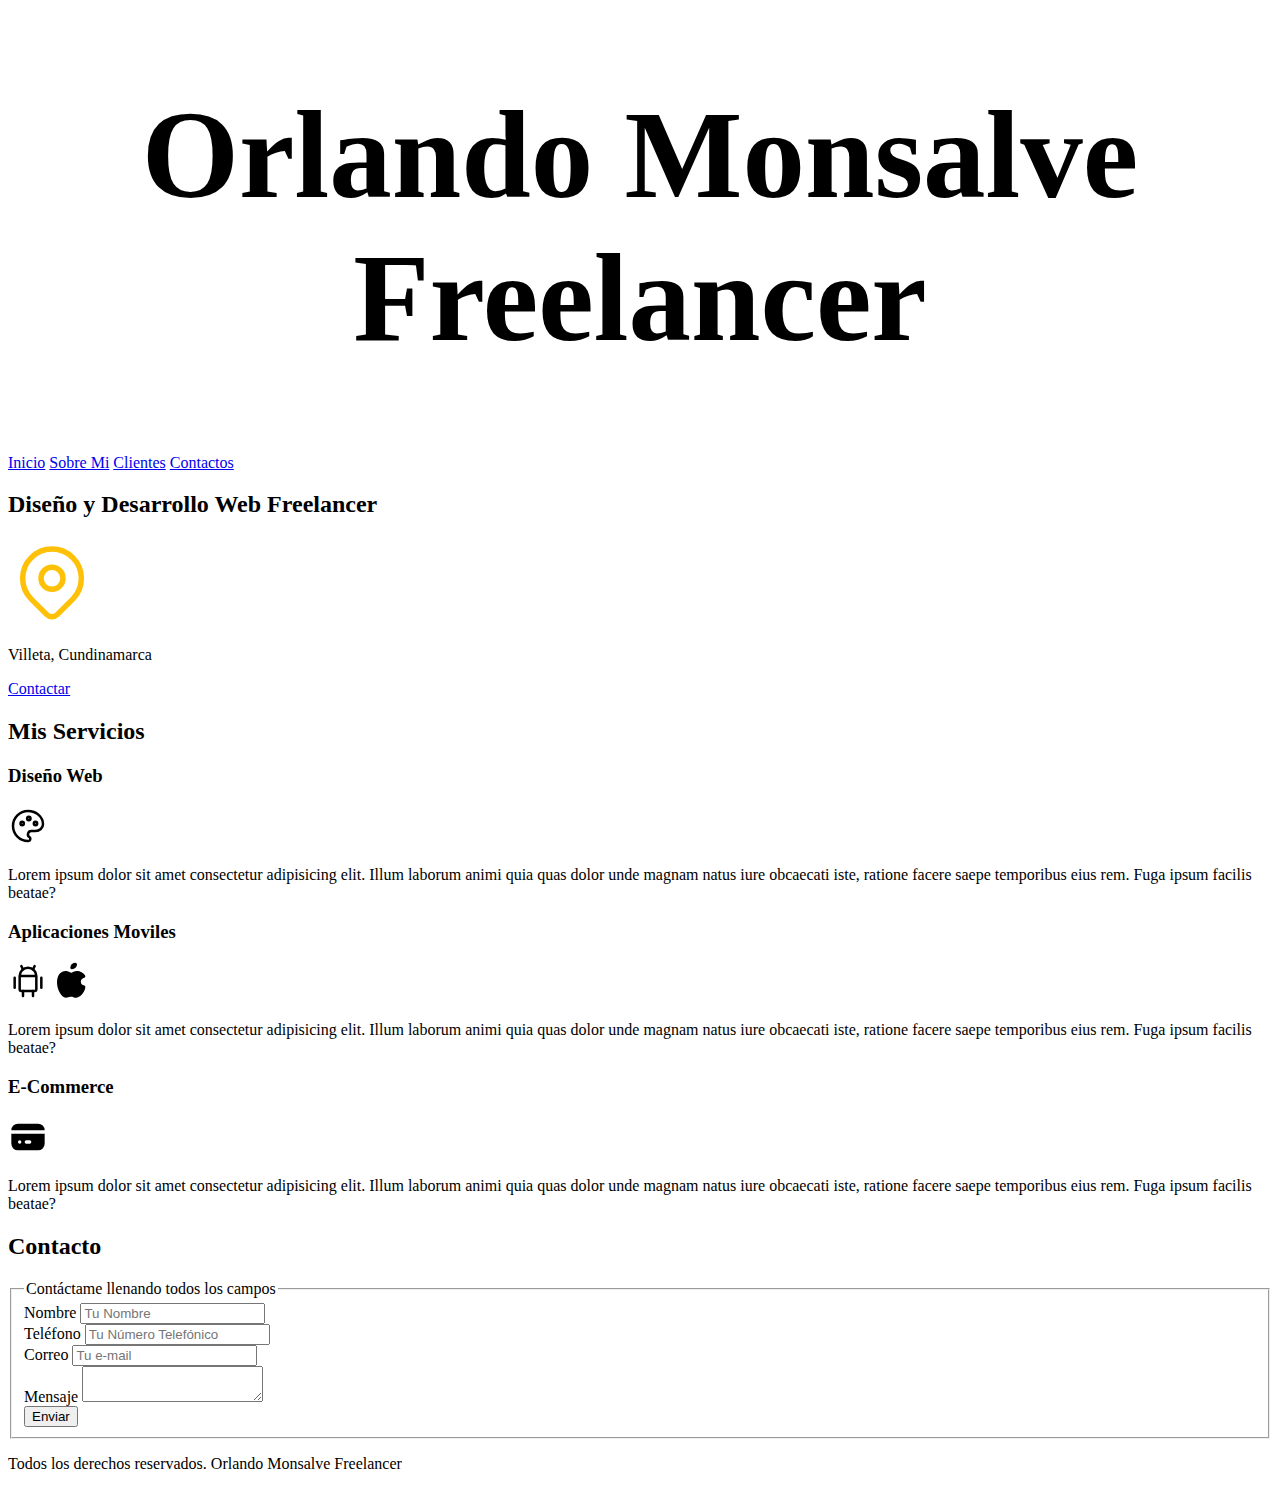
==== index.html @ 479aa0e6 "Se agrega hoja de estilos inicial" ====
<!DOCTYPE html>
<html lang="en">
  <head>
    <meta charset="UTF-8" />
    <meta name="viewport" content="width=device-width, initial-scale=1.0" />
    <title>Diseñador Freelancer</title>
    <link rel="preload" href="css/styles.css" as="style" />
    <link rel="stylesheet" href="css/styles.css" />
  </head>
  <body>
    <header>
      <h1>Orlando Monsalve <span>Freelancer</span></h1>
    </header>

    <nav>
      <a href="#">Inicio</a>
      <a href="#">Sobre Mi</a>
      <a href="#">Clientes</a>
      <a href="#">Contactos</a>
    </nav>

    <section>
      <h2>Diseño y Desarrollo Web Freelancer</h2>
      <p>
        <svg
          xmlns="http://www.w3.org/2000/svg"
          class="icon icon-tabler icon-tabler-map-pin"
          width="88"
          height="88"
          viewBox="0 0 24 24"
          stroke-width="1.5"
          stroke="#FFC107"
          fill="none"
          stroke-linecap="round"
          stroke-linejoin="round"
        >
          <path stroke="none" d="M0 0h24v24H0z" fill="none" />
          <path d="M9 11a3 3 0 1 0 6 0a3 3 0 0 0 -6 0" />
          <path
            d="M17.657 16.657l-4.243 4.243a2 2 0 0 1 -2.827 0l-4.244 -4.243a8 8 0 1 1 11.314 0z"
          />
        </svg>
      </p>
      <p>Villeta, Cundinamarca</p>
      <a href="#">Contactar</a>
    </section>

    <main>
      <h2>Mis Servicios</h2>

      <section>
        <h3>Diseño Web</h3>
        <svg
          xmlns="http://www.w3.org/2000/svg"
          class="icon icon-tabler icon-tabler-palette"
          width="40"
          height="40"
          viewBox="0 0 24 24"
          stroke-width="1.5"
          stroke="#000000"
          fill="none"
          stroke-linecap="round"
          stroke-linejoin="round"
        >
          <path stroke="none" d="M0 0h24v24H0z" fill="none" />
          <path
            d="M12 21a9 9 0 0 1 0 -18c4.97 0 9 3.582 9 8c0 1.06 -.474 2.078 -1.318 2.828c-.844 .75 -1.989 1.172 -3.182 1.172h-2.5a2 2 0 0 0 -1 3.75a1.3 1.3 0 0 1 -1 2.25"
          />
          <path d="M8.5 10.5m-1 0a1 1 0 1 0 2 0a1 1 0 1 0 -2 0" />
          <path d="M12.5 7.5m-1 0a1 1 0 1 0 2 0a1 1 0 1 0 -2 0" />
          <path d="M16.5 10.5m-1 0a1 1 0 1 0 2 0a1 1 0 1 0 -2 0" />
        </svg>
        <p>
          Lorem ipsum dolor sit amet consectetur adipisicing elit. Illum laborum
          animi quia quas dolor unde magnam natus iure obcaecati iste, ratione
          facere saepe temporibus eius rem. Fuga ipsum facilis beatae?
        </p>
      </section>

      <section>
        <h3>Aplicaciones Moviles</h3>
        <svg
          xmlns="http://www.w3.org/2000/svg"
          class="icon icon-tabler icon-tabler-brand-android"
          width="40"
          height="40"
          viewBox="0 0 24 24"
          stroke-width="1.5"
          stroke="#000000"
          fill="none"
          stroke-linecap="round"
          stroke-linejoin="round"
        >
          <path stroke="none" d="M0 0h24v24H0z" fill="none" />
          <path d="M4 10l0 6" />
          <path d="M20 10l0 6" />
          <path
            d="M7 9h10v8a1 1 0 0 1 -1 1h-8a1 1 0 0 1 -1 -1v-8a5 5 0 0 1 10 0"
          />
          <path d="M8 3l1 2" />
          <path d="M16 3l-1 2" />
          <path d="M9 18l0 3" />
          <path d="M15 18l0 3" />
        </svg>

        <svg
          xmlns="http://www.w3.org/2000/svg"
          class="icon icon-tabler icon-tabler-brand-apple-filled"
          width="40"
          height="40"
          viewBox="0 0 24 24"
          stroke-width="1.5"
          stroke="#000000"
          fill="none"
          stroke-linecap="round"
          stroke-linejoin="round"
        >
          <path stroke="none" d="M0 0h24v24H0z" fill="none" />
          <path
            d="M15.079 5.999l.239 .012c1.43 .097 3.434 1.013 4.508 2.586a1 1 0 0 1 -.344 1.44c-.05 .028 -.372 .158 -.497 .217a4.15 4.15 0 0 0 -.722 .431c-.614 .461 -.948 1.009 -.942 1.694c.01 .885 .339 1.454 .907 1.846c.208 .143 .436 .253 .666 .33c.126 .043 .426 .116 .444 .122a1 1 0 0 1 .662 .942c0 2.621 -3.04 6.381 -5.286 6.381c-.79 0 -1.272 -.091 -1.983 -.315l-.098 -.031c-.463 -.146 -.702 -.192 -1.133 -.192c-.52 0 -.863 .06 -1.518 .237l-.197 .053c-.575 .153 -.964 .226 -1.5 .248c-2.749 0 -5.285 -5.093 -5.285 -9.072c0 -3.87 1.786 -6.92 5.286 -6.92c.297 0 .598 .045 .909 .128c.403 .107 .774 .26 1.296 .508c.787 .374 .948 .44 1.009 .44h.016c.03 -.003 .128 -.047 1.056 -.457c1.061 -.467 1.864 -.685 2.746 -.616l-.24 -.012z"
            stroke-width="0"
            fill="currentColor"
          />
          <path
            d="M14 1a1 1 0 0 1 1 1a3 3 0 0 1 -3 3a1 1 0 0 1 -1 -1a3 3 0 0 1 3 -3z"
            stroke-width="0"
            fill="currentColor"
          />
        </svg>

        <p>
          Lorem ipsum dolor sit amet consectetur adipisicing elit. Illum laborum
          animi quia quas dolor unde magnam natus iure obcaecati iste, ratione
          facere saepe temporibus eius rem. Fuga ipsum facilis beatae?
        </p>
      </section>

      <section>
        <h3>E-Commerce</h3>

        <svg
          xmlns="http://www.w3.org/2000/svg"
          class="icon icon-tabler icon-tabler-credit-card-filled"
          width="40"
          height="40"
          viewBox="0 0 24 24"
          stroke-width="1.5"
          stroke="#000000"
          fill="none"
          stroke-linecap="round"
          stroke-linejoin="round"
        >
          <path stroke="none" d="M0 0h24v24H0z" fill="none" />
          <path
            d="M22 10v6a4 4 0 0 1 -4 4h-12a4 4 0 0 1 -4 -4v-6h20zm-14.99 4h-.01a1 1 0 1 0 .01 2a1 1 0 0 0 0 -2zm5.99 0h-2a1 1 0 0 0 0 2h2a1 1 0 0 0 0 -2zm5 -10a4 4 0 0 1 4 4h-20a4 4 0 0 1 4 -4h12z"
            stroke-width="0"
            fill="currentColor"
          />
        </svg>

        <p>
          Lorem ipsum dolor sit amet consectetur adipisicing elit. Illum laborum
          animi quia quas dolor unde magnam natus iure obcaecati iste, ratione
          facere saepe temporibus eius rem. Fuga ipsum facilis beatae?
        </p>
      </section>
    </main>

    <section>
      <h2>Contacto</h2>

      <form>
        <fieldset>
          <legend>Contáctame llenando todos los campos</legend>
          <div>
            <label>Nombre</label>
            <input type="text" placeholder="Tu Nombre" />
          </div>

          <div>
            <label>Teléfono</label>
            <input type="tel" placeholder="Tu Número Telefónico" />
          </div>

          <div>
            <label>Correo</label>
            <input type="email" placeholder="Tu e-mail" />
          </div>

          <div>
            <label>Mensaje</label>
            <textarea></textarea>
          </div>

          <div>
            <input type="submit" value="Enviar" />
          </div>
        </fieldset>
      </form>
    </section>

    <footer>
      <p>Todos los derechos reservados. Orlando Monsalve Freelancer</p>
    </footer>
  </body>
</html>
---- css/styles.css ----
html {
  font-size: 62.5px;
}

body {
  font-size: 16px;
}

h1 {
  text-align: center;
  font-size: 2rem};
}

span {
  font-size: 0.5em;
}
---- css/styles.css ----
html {
  font-size: 62.5px;
}

body {
  font-size: 16px;
}

h1 {
  text-align: center;
  font-size: 2rem};
}

span {
  font-size: 0.5em;
}
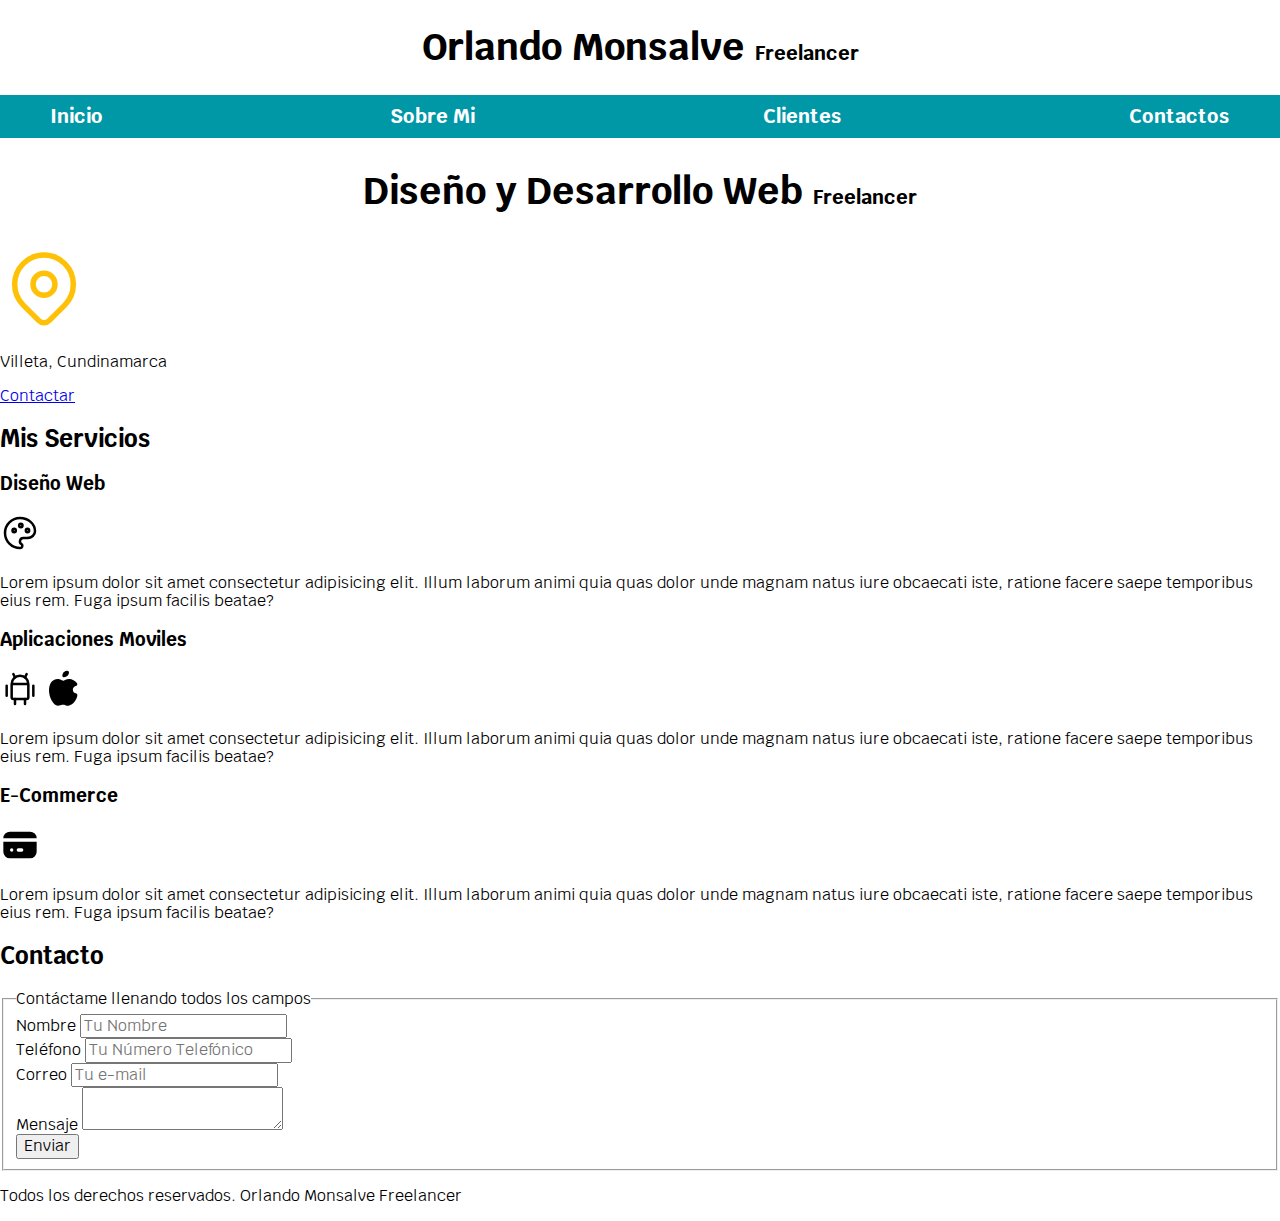
==== commit cb8bcec1: "Nav finalizado" ====
--- a/index.html
+++ b/index.html
@@ -4,23 +4,31 @@
     <meta charset="UTF-8" />
     <meta name="viewport" content="width=device-width, initial-scale=1.0" />
     <title>Diseñador Freelancer</title>
+    <link rel="preload" href="css/normalize.css" as="style" />
+    <link rel="stylesheet" href="css/normalize.css" />
+    <link
+      href="https://fonts.googleapis.com/css2?family=Krub:wght@400;700&display=swap"
+      rel="stylesheet"
+    />
     <link rel="preload" href="css/styles.css" as="style" />
     <link rel="stylesheet" href="css/styles.css" />
   </head>
   <body>
     <header>
-      <h1>Orlando Monsalve <span>Freelancer</span></h1>
+      <h1 class="titulo">Orlando Monsalve <span>Freelancer</span></h1>
     </header>
 
-    <nav>
-      <a href="#">Inicio</a>
-      <a href="#">Sobre Mi</a>
-      <a href="#">Clientes</a>
-      <a href="#">Contactos</a>
-    </nav>
+    <div class="nav-bg">
+      <nav class="navegacion-principal contenedor">
+        <a href="#">Inicio</a>
+        <a href="#">Sobre Mi</a>
+        <a href="#">Clientes</a>
+        <a href="#">Contactos</a>
+      </nav>
+    </div>
 
     <section>
-      <h2>Diseño y Desarrollo Web Freelancer</h2>
+      <h2 class="titulo">Diseño y Desarrollo Web <span>Freelancer</span></h2>
       <p>
         <svg
           xmlns="http://www.w3.org/2000/svg"
--- a/css/styles.css
+++ b/css/styles.css
@@ -1,16 +1,60 @@
+:root {
+  --Blanco: #ffffff;
+  --Oscuro: #212121;
+  --Primario: #ffc107;
+  --secundario: #0097a7;
+  --gris: #757575;
+}
+
 html {
-  font-size: 62.5px;
+  font-size: 62.5%;
 }
 
 body {
   font-size: 16px;
+  font-family: "Krub", sans-serif;
 }
 
-h1 {
+.titulo {
   text-align: center;
-  font-size: 2rem};
+  font-size: 3.8rem;
 }
 
-span {
-  font-size: 0.5em;
+.titulo span {
+  font-size: 2rem;
+  font-family: "Krub", sans-serif;
 }
+
+.contenedor {
+  width: 120rem;
+  margin: 0 auto;
+}
+
+.nav-bg {
+  background-color: var(--secundario);
+}
+
+.navegacion-principal {
+  display: flex;
+  justify-content: space-between;
+}
+
+.navegacion-principal a {
+  padding: 1rem;
+  color: var(--Blanco);
+  text-decoration: none;
+  font-size: 2rem;
+  font-weight: bold;
+}
+
+.navegacion-principal a:hover {
+  background-color: var(--Primario);
+  color: var(--Oscuro);
+}
+
+@media (mind-width: 480px) {
+  .navegacion-principal {
+    display: flex;
+    flex-direction: column;
+  }
+}
--- a/css/styles.css
+++ b/css/styles.css
@@ -1,16 +1,60 @@
+:root {
+  --Blanco: #ffffff;
+  --Oscuro: #212121;
+  --Primario: #ffc107;
+  --secundario: #0097a7;
+  --gris: #757575;
+}
+
 html {
-  font-size: 62.5px;
+  font-size: 62.5%;
 }
 
 body {
   font-size: 16px;
+  font-family: "Krub", sans-serif;
 }
 
-h1 {
+.titulo {
   text-align: center;
-  font-size: 2rem};
+  font-size: 3.8rem;
 }
 
-span {
-  font-size: 0.5em;
+.titulo span {
+  font-size: 2rem;
+  font-family: "Krub", sans-serif;
 }
+
+.contenedor {
+  width: 120rem;
+  margin: 0 auto;
+}
+
+.nav-bg {
+  background-color: var(--secundario);
+}
+
+.navegacion-principal {
+  display: flex;
+  justify-content: space-between;
+}
+
+.navegacion-principal a {
+  padding: 1rem;
+  color: var(--Blanco);
+  text-decoration: none;
+  font-size: 2rem;
+  font-weight: bold;
+}
+
+.navegacion-principal a:hover {
+  background-color: var(--Primario);
+  color: var(--Oscuro);
+}
+
+@media (mind-width: 480px) {
+  .navegacion-principal {
+    display: flex;
+    flex-direction: column;
+  }
+}
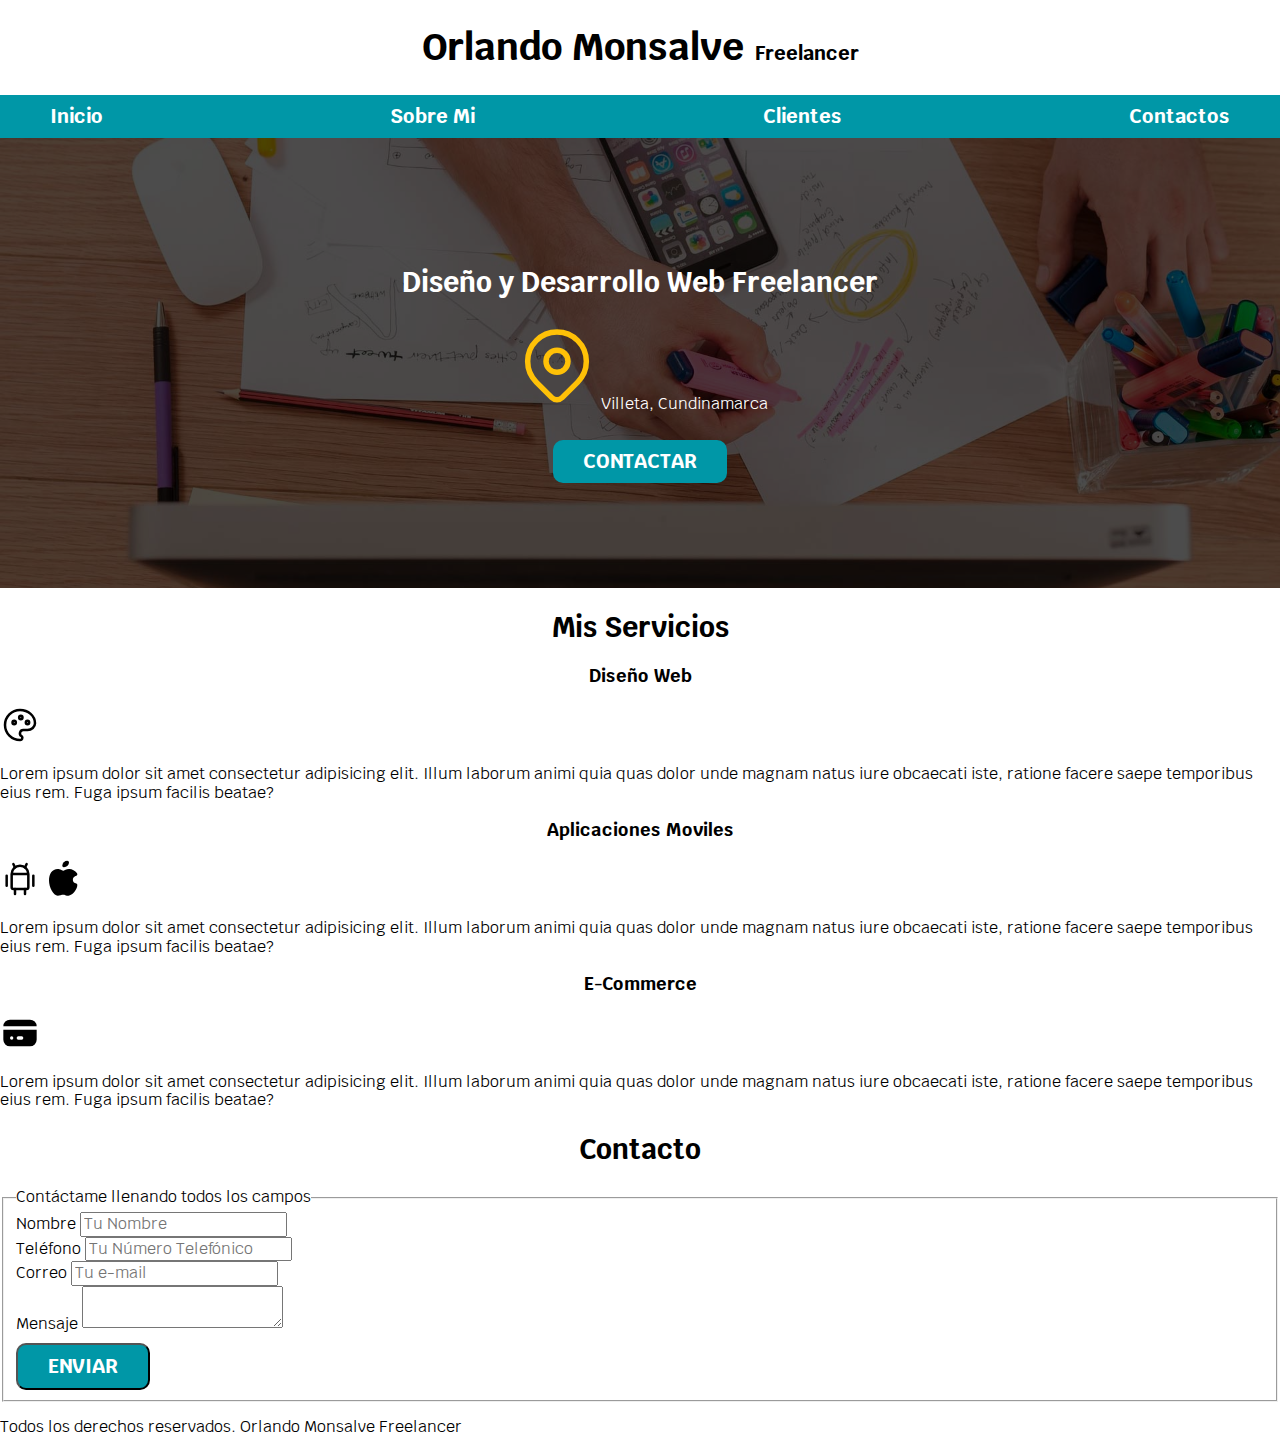
==== commit fbd8f0bb: "Creación de box - hero" ====
--- a/index.html
+++ b/index.html
@@ -27,30 +27,34 @@
       </nav>
     </div>
 
-    <section>
-      <h2 class="titulo">Diseño y Desarrollo Web <span>Freelancer</span></h2>
-      <p>
-        <svg
-          xmlns="http://www.w3.org/2000/svg"
-          class="icon icon-tabler icon-tabler-map-pin"
-          width="88"
-          height="88"
-          viewBox="0 0 24 24"
-          stroke-width="1.5"
-          stroke="#FFC107"
-          fill="none"
-          stroke-linecap="round"
-          stroke-linejoin="round"
-        >
-          <path stroke="none" d="M0 0h24v24H0z" fill="none" />
-          <path d="M9 11a3 3 0 1 0 6 0a3 3 0 0 0 -6 0" />
-          <path
-            d="M17.657 16.657l-4.243 4.243a2 2 0 0 1 -2.827 0l-4.244 -4.243a8 8 0 1 1 11.314 0z"
-          />
-        </svg>
-      </p>
-      <p>Villeta, Cundinamarca</p>
-      <a href="#">Contactar</a>
+    <section class="hero">
+      <div class="contenido-hero">
+        <h2 class="">Diseño y Desarrollo Web <span>Freelancer</span></h2>
+        <div class="ubicacion">
+          <svg
+            xmlns="http://www.w3.org/2000/svg"
+            class="icon icon-tabler icon-tabler-map-pin"
+            width="88"
+            height="88"
+            viewBox="0 0 24 24"
+            stroke-width="1.5"
+            stroke="#FFC107"
+            fill="none"
+            stroke-linecap="round"
+            stroke-linejoin="round"
+          >
+            <path stroke="none" d="M0 0h24v24H0z" fill="none" />
+            <path d="M9 11a3 3 0 1 0 6 0a3 3 0 0 0 -6 0" />
+            <path
+              d="M17.657 16.657l-4.243 4.243a2 2 0 0 1 -2.827 0l-4.244 -4.243a8 8 0 1 1 11.314 0z"
+            />
+          </svg>
+
+          <p>Villeta, Cundinamarca</p>
+        </div>
+
+        <a class="boton" href="#">Contactar</a>
+      </div>
     </section>
 
     <main>
@@ -201,7 +205,7 @@
           </div>
 
           <div>
-            <input type="submit" value="Enviar" />
+            <input class="boton" type="submit" value="Enviar" />
           </div>
         </fieldset>
       </form>
--- a/css/styles.css
+++ b/css/styles.css
@@ -8,6 +8,13 @@
 
 html {
   font-size: 62.5%;
+  box-sizing: border-box;
+}
+
+*,
+*:before,
+*:after {
+  box-sizing: inherit;
 }
 
 body {
@@ -15,9 +22,22 @@
   font-family: "Krub", sans-serif;
 }
 
-.titulo {
+h1 {
+  font-size: 3.8rem;
+}
+
+h2 {
+  font-size: 2.8rem;
+}
+
+h3 {
+  font-size: 1.8rem;
+}
+
+h1,
+h2,
+h3 {
   text-align: center;
-  font-size: 3.8rem;
 }
 
 .titulo span {
@@ -26,8 +46,29 @@
 }
 
 .contenedor {
-  width: 120rem;
+  max-width: 120rem;
   margin: 0 auto;
+}
+
+.boton {
+  color: var(--Blanco);
+  text-align: center;
+  text-decoration: none;
+  background-color: var(--secundario);
+  padding: 1rem 3rem;
+  margin-top: 3rem;
+  font-size: 2rem;
+  font-weight: bold;
+  text-transform: uppercase;
+  border-radius: 1rem;
+  width: 90%;
+}
+
+@media (min-width: 480px) {
+  .boton {
+    margin-top: 1rem;
+    width: auto;
+  }
 }
 
 .nav-bg {
@@ -36,15 +77,24 @@
 
 .navegacion-principal {
   display: flex;
-  justify-content: space-between;
+  flex-direction: column;
+}
+
+@media (min-width: 768px) {
+  .navegacion-principal {
+    flex-direction: row;
+    justify-content: space-between;
+  }
 }
 
 .navegacion-principal a {
-  padding: 1rem;
+  display: block;
+  text-align: center;
   color: var(--Blanco);
   text-decoration: none;
   font-size: 2rem;
-  font-weight: bold;
+  font-weight: 700;
+  padding: 1rem;
 }
 
 .navegacion-principal a:hover {
@@ -52,9 +102,34 @@
   color: var(--Oscuro);
 }
 
-@media (mind-width: 480px) {
-  .navegacion-principal {
-    display: flex;
-    flex-direction: column;
-  }
+.hero {
+  background-image: url(../img/hero.jpg);
+  background-repeat: no-repeat;
+  background-size: cover;
+  height: 45rem;
+  position: relative;
 }
+
+.contenido-hero {
+  position: absolute;
+  background-color: rgba(0, 0, 0, 0.7); /** Anterior **/
+  background-color: rgb(0 0 0/ 70%); /** Nuevo **/
+  width: 100%;
+  height: 100%;
+
+  /**Código para cntrar tanto horizontal como verticalmente**/
+  display: flex;
+  flex-direction: column;
+  align-items: center;
+  justify-content: center;
+}
+
+.contenido-hero h2,
+.contenido-hero p {
+  color: var(--Blanco);
+}
+
+.ubicacion {
+  display: flex;
+  align-items: baseline;
+}
--- a/css/styles.css
+++ b/css/styles.css
@@ -8,6 +8,13 @@
 
 html {
   font-size: 62.5%;
+  box-sizing: border-box;
+}
+
+*,
+*:before,
+*:after {
+  box-sizing: inherit;
 }
 
 body {
@@ -15,9 +22,22 @@
   font-family: "Krub", sans-serif;
 }
 
-.titulo {
+h1 {
+  font-size: 3.8rem;
+}
+
+h2 {
+  font-size: 2.8rem;
+}
+
+h3 {
+  font-size: 1.8rem;
+}
+
+h1,
+h2,
+h3 {
   text-align: center;
-  font-size: 3.8rem;
 }
 
 .titulo span {
@@ -26,8 +46,29 @@
 }
 
 .contenedor {
-  width: 120rem;
+  max-width: 120rem;
   margin: 0 auto;
+}
+
+.boton {
+  color: var(--Blanco);
+  text-align: center;
+  text-decoration: none;
+  background-color: var(--secundario);
+  padding: 1rem 3rem;
+  margin-top: 3rem;
+  font-size: 2rem;
+  font-weight: bold;
+  text-transform: uppercase;
+  border-radius: 1rem;
+  width: 90%;
+}
+
+@media (min-width: 480px) {
+  .boton {
+    margin-top: 1rem;
+    width: auto;
+  }
 }
 
 .nav-bg {
@@ -36,15 +77,24 @@
 
 .navegacion-principal {
   display: flex;
-  justify-content: space-between;
+  flex-direction: column;
+}
+
+@media (min-width: 768px) {
+  .navegacion-principal {
+    flex-direction: row;
+    justify-content: space-between;
+  }
 }
 
 .navegacion-principal a {
-  padding: 1rem;
+  display: block;
+  text-align: center;
   color: var(--Blanco);
   text-decoration: none;
   font-size: 2rem;
-  font-weight: bold;
+  font-weight: 700;
+  padding: 1rem;
 }
 
 .navegacion-principal a:hover {
@@ -52,9 +102,34 @@
   color: var(--Oscuro);
 }
 
-@media (mind-width: 480px) {
-  .navegacion-principal {
-    display: flex;
-    flex-direction: column;
-  }
+.hero {
+  background-image: url(../img/hero.jpg);
+  background-repeat: no-repeat;
+  background-size: cover;
+  height: 45rem;
+  position: relative;
 }
+
+.contenido-hero {
+  position: absolute;
+  background-color: rgba(0, 0, 0, 0.7); /** Anterior **/
+  background-color: rgb(0 0 0/ 70%); /** Nuevo **/
+  width: 100%;
+  height: 100%;
+
+  /**Código para cntrar tanto horizontal como verticalmente**/
+  display: flex;
+  flex-direction: column;
+  align-items: center;
+  justify-content: center;
+}
+
+.contenido-hero h2,
+.contenido-hero p {
+  color: var(--Blanco);
+}
+
+.ubicacion {
+  display: flex;
+  align-items: baseline;
+}
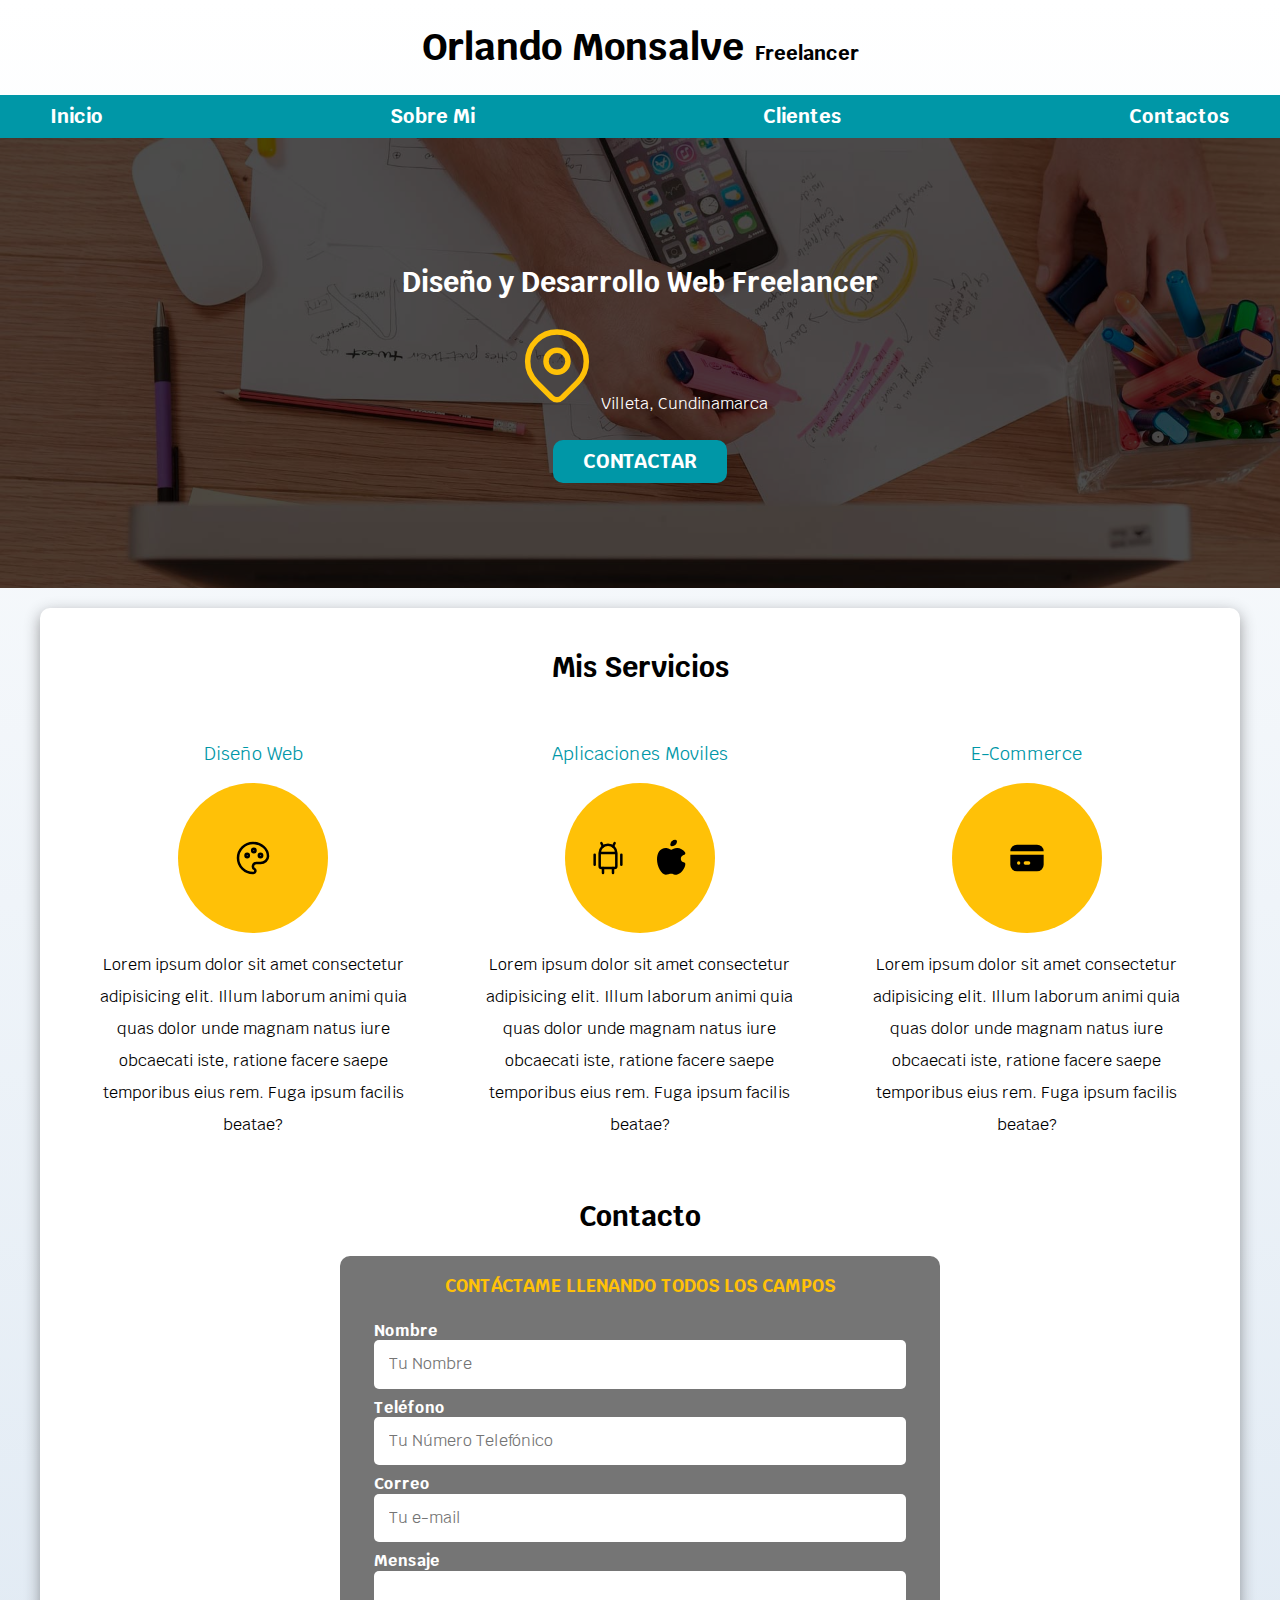
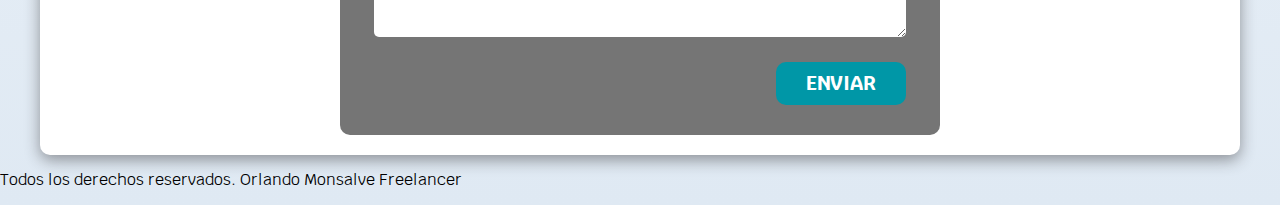
==== commit 6bf5d9c0: "Adelantos en el formulario" ====
--- a/index.html
+++ b/index.html
@@ -21,7 +21,7 @@
     <div class="nav-bg">
       <nav class="navegacion-principal contenedor">
         <a href="#">Inicio</a>
-        <a href="#">Sobre Mi</a>
+        <a href="prueba.html">Sobre Mi</a>
         <a href="#">Clientes</a>
         <a href="#">Contactos</a>
       </nav>
@@ -57,159 +57,177 @@
       </div>
     </section>
 
-    <main>
+    <main class="contenedor sombra">
       <h2>Mis Servicios</h2>
+      <div class="servicios">
+        <section class="servicio">
+          <h3>Diseño Web</h3>
+          <div class="iconos">
+            <svg
+              xmlns="http://www.w3.org/2000/svg"
+              class="icon icon-tabler icon-tabler-palette"
+              width="40"
+              height="40"
+              viewBox="0 0 24 24"
+              stroke-width="1.5"
+              stroke="#000000"
+              fill="none"
+              stroke-linecap="round"
+              stroke-linejoin="round"
+            >
+              <path stroke="none" d="M0 0h24v24H0z" fill="none" />
+              <path
+                d="M12 21a9 9 0 0 1 0 -18c4.97 0 9 3.582 9 8c0 1.06 -.474 2.078 -1.318 2.828c-.844 .75 -1.989 1.172 -3.182 1.172h-2.5a2 2 0 0 0 -1 3.75a1.3 1.3 0 0 1 -1 2.25"
+              />
+              <path d="M8.5 10.5m-1 0a1 1 0 1 0 2 0a1 1 0 1 0 -2 0" />
+              <path d="M12.5 7.5m-1 0a1 1 0 1 0 2 0a1 1 0 1 0 -2 0" />
+              <path d="M16.5 10.5m-1 0a1 1 0 1 0 2 0a1 1 0 1 0 -2 0" />
+            </svg>
+          </div>
+
+          <p>
+            Lorem ipsum dolor sit amet consectetur adipisicing elit. Illum
+            laborum animi quia quas dolor unde magnam natus iure obcaecati iste,
+            ratione facere saepe temporibus eius rem. Fuga ipsum facilis beatae?
+          </p>
+        </section>
+
+        <section class="servicio">
+          <h3>Aplicaciones Moviles</h3>
+          <div class="iconos">
+            <svg
+              xmlns="http://www.w3.org/2000/svg"
+              class="icon icon-tabler icon-tabler-brand-android"
+              width="40"
+              height="40"
+              viewBox="0 0 24 24"
+              stroke-width="1.5"
+              stroke="#000000"
+              fill="none"
+              stroke-linecap="round"
+              stroke-linejoin="round"
+            >
+              <path stroke="none" d="M0 0h24v24H0z" fill="none" />
+              <path d="M4 10l0 6" />
+              <path d="M20 10l0 6" />
+              <path
+                d="M7 9h10v8a1 1 0 0 1 -1 1h-8a1 1 0 0 1 -1 -1v-8a5 5 0 0 1 10 0"
+              />
+              <path d="M8 3l1 2" />
+              <path d="M16 3l-1 2" />
+              <path d="M9 18l0 3" />
+              <path d="M15 18l0 3" />
+            </svg>
+
+            <svg
+              xmlns="http://www.w3.org/2000/svg"
+              class="icon icon-tabler icon-tabler-brand-apple-filled"
+              width="40"
+              height="40"
+              viewBox="0 0 24 24"
+              stroke-width="1.5"
+              stroke="#000000"
+              fill="none"
+              stroke-linecap="round"
+              stroke-linejoin="round"
+            >
+              <path stroke="none" d="M0 0h24v24H0z" fill="none" />
+              <path
+                d="M15.079 5.999l.239 .012c1.43 .097 3.434 1.013 4.508 2.586a1 1 0 0 1 -.344 1.44c-.05 .028 -.372 .158 -.497 .217a4.15 4.15 0 0 0 -.722 .431c-.614 .461 -.948 1.009 -.942 1.694c.01 .885 .339 1.454 .907 1.846c.208 .143 .436 .253 .666 .33c.126 .043 .426 .116 .444 .122a1 1 0 0 1 .662 .942c0 2.621 -3.04 6.381 -5.286 6.381c-.79 0 -1.272 -.091 -1.983 -.315l-.098 -.031c-.463 -.146 -.702 -.192 -1.133 -.192c-.52 0 -.863 .06 -1.518 .237l-.197 .053c-.575 .153 -.964 .226 -1.5 .248c-2.749 0 -5.285 -5.093 -5.285 -9.072c0 -3.87 1.786 -6.92 5.286 -6.92c.297 0 .598 .045 .909 .128c.403 .107 .774 .26 1.296 .508c.787 .374 .948 .44 1.009 .44h.016c.03 -.003 .128 -.047 1.056 -.457c1.061 -.467 1.864 -.685 2.746 -.616l-.24 -.012z"
+                stroke-width="0"
+                fill="currentColor"
+              />
+              <path
+                d="M14 1a1 1 0 0 1 1 1a3 3 0 0 1 -3 3a1 1 0 0 1 -1 -1a3 3 0 0 1 3 -3z"
+                stroke-width="0"
+                fill="currentColor"
+              />
+            </svg>
+          </div>
+
+          <p>
+            Lorem ipsum dolor sit amet consectetur adipisicing elit. Illum
+            laborum animi quia quas dolor unde magnam natus iure obcaecati iste,
+            ratione facere saepe temporibus eius rem. Fuga ipsum facilis beatae?
+          </p>
+        </section>
+
+        <section class="servicio">
+          <h3>E-Commerce</h3>
+          <div class="iconos">
+            <svg
+              xmlns="http://www.w3.org/2000/svg"
+              class="icon icon-tabler icon-tabler-credit-card-filled"
+              width="40"
+              height="40"
+              viewBox="0 0 24 24"
+              stroke-width="1.5"
+              stroke="#000000"
+              fill="none"
+              stroke-linecap="round"
+              stroke-linejoin="round"
+            >
+              <path stroke="none" d="M0 0h24v24H0z" fill="none" />
+              <path
+                d="M22 10v6a4 4 0 0 1 -4 4h-12a4 4 0 0 1 -4 -4v-6h20zm-14.99 4h-.01a1 1 0 1 0 .01 2a1 1 0 0 0 0 -2zm5.99 0h-2a1 1 0 0 0 0 2h2a1 1 0 0 0 0 -2zm5 -10a4 4 0 0 1 4 4h-20a4 4 0 0 1 4 -4h12z"
+                stroke-width="0"
+                fill="currentColor"
+              />
+            </svg>
+          </div>
+
+          <p>
+            Lorem ipsum dolor sit amet consectetur adipisicing elit. Illum
+            laborum animi quia quas dolor unde magnam natus iure obcaecati iste,
+            ratione facere saepe temporibus eius rem. Fuga ipsum facilis beatae?
+          </p>
+        </section>
+        <!-- .servicios' -->
+      </div>
 
       <section>
-        <h3>Diseño Web</h3>
-        <svg
-          xmlns="http://www.w3.org/2000/svg"
-          class="icon icon-tabler icon-tabler-palette"
-          width="40"
-          height="40"
-          viewBox="0 0 24 24"
-          stroke-width="1.5"
-          stroke="#000000"
-          fill="none"
-          stroke-linecap="round"
-          stroke-linejoin="round"
-        >
-          <path stroke="none" d="M0 0h24v24H0z" fill="none" />
-          <path
-            d="M12 21a9 9 0 0 1 0 -18c4.97 0 9 3.582 9 8c0 1.06 -.474 2.078 -1.318 2.828c-.844 .75 -1.989 1.172 -3.182 1.172h-2.5a2 2 0 0 0 -1 3.75a1.3 1.3 0 0 1 -1 2.25"
-          />
-          <path d="M8.5 10.5m-1 0a1 1 0 1 0 2 0a1 1 0 1 0 -2 0" />
-          <path d="M12.5 7.5m-1 0a1 1 0 1 0 2 0a1 1 0 1 0 -2 0" />
-          <path d="M16.5 10.5m-1 0a1 1 0 1 0 2 0a1 1 0 1 0 -2 0" />
-        </svg>
-        <p>
-          Lorem ipsum dolor sit amet consectetur adipisicing elit. Illum laborum
-          animi quia quas dolor unde magnam natus iure obcaecati iste, ratione
-          facere saepe temporibus eius rem. Fuga ipsum facilis beatae?
-        </p>
-      </section>
-
-      <section>
-        <h3>Aplicaciones Moviles</h3>
-        <svg
-          xmlns="http://www.w3.org/2000/svg"
-          class="icon icon-tabler icon-tabler-brand-android"
-          width="40"
-          height="40"
-          viewBox="0 0 24 24"
-          stroke-width="1.5"
-          stroke="#000000"
-          fill="none"
-          stroke-linecap="round"
-          stroke-linejoin="round"
-        >
-          <path stroke="none" d="M0 0h24v24H0z" fill="none" />
-          <path d="M4 10l0 6" />
-          <path d="M20 10l0 6" />
-          <path
-            d="M7 9h10v8a1 1 0 0 1 -1 1h-8a1 1 0 0 1 -1 -1v-8a5 5 0 0 1 10 0"
-          />
-          <path d="M8 3l1 2" />
-          <path d="M16 3l-1 2" />
-          <path d="M9 18l0 3" />
-          <path d="M15 18l0 3" />
-        </svg>
-
-        <svg
-          xmlns="http://www.w3.org/2000/svg"
-          class="icon icon-tabler icon-tabler-brand-apple-filled"
-          width="40"
-          height="40"
-          viewBox="0 0 24 24"
-          stroke-width="1.5"
-          stroke="#000000"
-          fill="none"
-          stroke-linecap="round"
-          stroke-linejoin="round"
-        >
-          <path stroke="none" d="M0 0h24v24H0z" fill="none" />
-          <path
-            d="M15.079 5.999l.239 .012c1.43 .097 3.434 1.013 4.508 2.586a1 1 0 0 1 -.344 1.44c-.05 .028 -.372 .158 -.497 .217a4.15 4.15 0 0 0 -.722 .431c-.614 .461 -.948 1.009 -.942 1.694c.01 .885 .339 1.454 .907 1.846c.208 .143 .436 .253 .666 .33c.126 .043 .426 .116 .444 .122a1 1 0 0 1 .662 .942c0 2.621 -3.04 6.381 -5.286 6.381c-.79 0 -1.272 -.091 -1.983 -.315l-.098 -.031c-.463 -.146 -.702 -.192 -1.133 -.192c-.52 0 -.863 .06 -1.518 .237l-.197 .053c-.575 .153 -.964 .226 -1.5 .248c-2.749 0 -5.285 -5.093 -5.285 -9.072c0 -3.87 1.786 -6.92 5.286 -6.92c.297 0 .598 .045 .909 .128c.403 .107 .774 .26 1.296 .508c.787 .374 .948 .44 1.009 .44h.016c.03 -.003 .128 -.047 1.056 -.457c1.061 -.467 1.864 -.685 2.746 -.616l-.24 -.012z"
-            stroke-width="0"
-            fill="currentColor"
-          />
-          <path
-            d="M14 1a1 1 0 0 1 1 1a3 3 0 0 1 -3 3a1 1 0 0 1 -1 -1a3 3 0 0 1 3 -3z"
-            stroke-width="0"
-            fill="currentColor"
-          />
-        </svg>
-
-        <p>
-          Lorem ipsum dolor sit amet consectetur adipisicing elit. Illum laborum
-          animi quia quas dolor unde magnam natus iure obcaecati iste, ratione
-          facere saepe temporibus eius rem. Fuga ipsum facilis beatae?
-        </p>
-      </section>
-
-      <section>
-        <h3>E-Commerce</h3>
-
-        <svg
-          xmlns="http://www.w3.org/2000/svg"
-          class="icon icon-tabler icon-tabler-credit-card-filled"
-          width="40"
-          height="40"
-          viewBox="0 0 24 24"
-          stroke-width="1.5"
-          stroke="#000000"
-          fill="none"
-          stroke-linecap="round"
-          stroke-linejoin="round"
-        >
-          <path stroke="none" d="M0 0h24v24H0z" fill="none" />
-          <path
-            d="M22 10v6a4 4 0 0 1 -4 4h-12a4 4 0 0 1 -4 -4v-6h20zm-14.99 4h-.01a1 1 0 1 0 .01 2a1 1 0 0 0 0 -2zm5.99 0h-2a1 1 0 0 0 0 2h2a1 1 0 0 0 0 -2zm5 -10a4 4 0 0 1 4 4h-20a4 4 0 0 1 4 -4h12z"
-            stroke-width="0"
-            fill="currentColor"
-          />
-        </svg>
-
-        <p>
-          Lorem ipsum dolor sit amet consectetur adipisicing elit. Illum laborum
-          animi quia quas dolor unde magnam natus iure obcaecati iste, ratione
-          facere saepe temporibus eius rem. Fuga ipsum facilis beatae?
-        </p>
+        <h2>Contacto</h2>
+
+        <form class="formulario">
+          <fieldset>
+            <legend>Contáctame llenando todos los campos</legend>
+            <div class="contenedor-campos">
+              <div class="campo">
+                <label>Nombre</label>
+                <input class="input-text" type="text" placeholder="Tu Nombre" />
+              </div>
+
+              <div class="campo">
+                <label>Teléfono</label>
+                <input
+                  class="input-text"
+                  type="tel"
+                  placeholder="Tu Número Telefónico"
+                />
+              </div>
+
+              <div class="campo">
+                <label>Correo</label>
+                <input
+                  class="input-text"
+                  type="email"
+                  placeholder="Tu e-mail"
+                />
+              </div>
+
+              <div class="campo">
+                <label>Mensaje</label>
+                <textarea class="input-text"></textarea>
+              </div>
+            </div>
+
+            <div class="alinear-derecha flex">
+              <input class="boton w-sm-100" type="submit" value="Enviar" />
+            </div>
+          </fieldset>
+        </form>
       </section>
     </main>
-
-    <section>
-      <h2>Contacto</h2>
-
-      <form>
-        <fieldset>
-          <legend>Contáctame llenando todos los campos</legend>
-          <div>
-            <label>Nombre</label>
-            <input type="text" placeholder="Tu Nombre" />
-          </div>
-
-          <div>
-            <label>Teléfono</label>
-            <input type="tel" placeholder="Tu Número Telefónico" />
-          </div>
-
-          <div>
-            <label>Correo</label>
-            <input type="email" placeholder="Tu e-mail" />
-          </div>
-
-          <div>
-            <label>Mensaje</label>
-            <textarea></textarea>
-          </div>
-
-          <div>
-            <input class="boton" type="submit" value="Enviar" />
-          </div>
-        </fieldset>
-      </form>
-    </section>
 
     <footer>
       <p>Todos los derechos reservados. Orlando Monsalve Freelancer</p>
--- a/css/styles.css
+++ b/css/styles.css
@@ -4,7 +4,10 @@
   --Primario: #ffc107;
   --secundario: #0097a7;
   --gris: #757575;
-}
+  --grisClaro: #dfe9f3;
+}
+
+/* Globales */
 
 html {
   font-size: 62.5%;
@@ -20,29 +23,12 @@
 body {
   font-size: 16px;
   font-family: "Krub", sans-serif;
-}
-
-h1 {
-  font-size: 3.8rem;
-}
-
-h2 {
-  font-size: 2.8rem;
-}
-
-h3 {
-  font-size: 1.8rem;
-}
-
-h1,
-h2,
-h3 {
-  text-align: center;
-}
-
-.titulo span {
-  font-size: 2rem;
-  font-family: "Krub", sans-serif;
+  /* Agregar el degradado de fondo */
+  background-image: linear-gradient(
+    to top,
+    var(--grisClaro) 0%,
+    var(--Blanco) 100%
+  );
 }
 
 .contenedor {
@@ -62,6 +48,7 @@
   text-transform: uppercase;
   border-radius: 1rem;
   width: 90%;
+  border: none;
 }
 
 @media (min-width: 480px) {
@@ -71,6 +58,61 @@
   }
 }
 
+.boton:hover {
+  cursor: pointer;
+}
+
+.sombra {
+  box-shadow: 0px 5px 15px 0px rgba(48, 47, 48, 0.47);
+  background-color: var(--Blanco);
+  padding: 2rem;
+  border-radius: 1rem;
+}
+
+/* Tipografía */
+
+h1 {
+  font-size: 3.8rem;
+}
+
+h2 {
+  font-size: 2.8rem;
+}
+
+h3 {
+  font-size: 1.8rem;
+}
+
+h1,
+h2,
+h3 {
+  text-align: center;
+}
+
+/* Título */
+.titulo span {
+  font-size: 2rem;
+  font-family: "Krub", sans-serif;
+}
+
+/* Utilidades */
+.w-sm-100 {
+  width: 100%;
+}
+@media (min-width: 768px) {
+  .w-sm-100 {
+    width: auto;
+  }
+}
+.flex {
+  display: flex;
+}
+.alinear-derecha {
+  justify-content: flex-end;
+}
+
+/* Navegación principal */
+
 .nav-bg {
   background-color: var(--secundario);
 }
@@ -101,6 +143,8 @@
   background-color: var(--Primario);
   color: var(--Oscuro);
 }
+
+/* contenido hero */
 
 .hero {
   background-image: url(../img/hero.jpg);
@@ -108,6 +152,7 @@
   background-size: cover;
   height: 45rem;
   position: relative;
+  margin-bottom: 2rem;
 }
 
 .contenido-hero {
@@ -117,7 +162,7 @@
   width: 100%;
   height: 100%;
 
-  /**Código para cntrar tanto horizontal como verticalmente**/
+  /**Código para centrar tanto horizontal como verticalmente**/
   display: flex;
   flex-direction: column;
   align-items: center;
@@ -129,7 +174,81 @@
   color: var(--Blanco);
 }
 
-.ubicacion {
+.contenido-hero .ubicacion {
   display: flex;
   align-items: baseline;
 }
+
+/* Main */
+@media (min-width: 760px) {
+  .servicios {
+    display: grid; /* Forma de separar por secciones */
+    grid-template-columns: repeat(
+      3,
+      1fr
+    ); /* Se declaran las columnas, los fr representan una fraccion del 100%*/
+  }
+}
+
+.servicio {
+  display: flex;
+  flex-direction: column;
+  align-items: center;
+  padding: 2rem;
+}
+.servicio h3 {
+  color: var(--secundario);
+  font-weight: normal;
+}
+.servicio p {
+  line-height: 2;
+  text-align: center;
+}
+.servicio .iconos {
+  width: 15rem;
+  height: 15rem;
+  background-color: #ffc107;
+  border-radius: 50%;
+  display: flex;
+  align-items: center;
+  justify-content: space-evenly;
+}
+
+/* Contacto*/
+.formulario {
+  background-color: var(--gris);
+  width: min(60rem, 100%); /*Toma el valor más pequeño*/
+  margin: 0 auto;
+  padding: 2rem;
+  border-radius: 1rem;
+}
+.formulario fieldset {
+  border: none;
+}
+.formulario legend {
+  text-align: center;
+  font-size: 1.8rem;
+  text-transform: uppercase;
+  font-weight: 700;
+  margin-bottom: 2rem;
+  color: var(--Primario);
+}
+
+/* .contenedor-campo {
+} */
+.campo {
+  margin-bottom: 1rem;
+}
+.campo label {
+  color: var(--Blanco);
+  font-weight: bold;
+  margin-bottom: 0, 5rem;
+  display: block;
+}
+
+.input-text {
+  width: 100%;
+  border: none;
+  padding: 1.5rem;
+  border-radius: 0.5rem;
+}
--- a/css/styles.css
+++ b/css/styles.css
@@ -4,7 +4,10 @@
   --Primario: #ffc107;
   --secundario: #0097a7;
   --gris: #757575;
-}
+  --grisClaro: #dfe9f3;
+}
+
+/* Globales */
 
 html {
   font-size: 62.5%;
@@ -20,29 +23,12 @@
 body {
   font-size: 16px;
   font-family: "Krub", sans-serif;
-}
-
-h1 {
-  font-size: 3.8rem;
-}
-
-h2 {
-  font-size: 2.8rem;
-}
-
-h3 {
-  font-size: 1.8rem;
-}
-
-h1,
-h2,
-h3 {
-  text-align: center;
-}
-
-.titulo span {
-  font-size: 2rem;
-  font-family: "Krub", sans-serif;
+  /* Agregar el degradado de fondo */
+  background-image: linear-gradient(
+    to top,
+    var(--grisClaro) 0%,
+    var(--Blanco) 100%
+  );
 }
 
 .contenedor {
@@ -62,6 +48,7 @@
   text-transform: uppercase;
   border-radius: 1rem;
   width: 90%;
+  border: none;
 }
 
 @media (min-width: 480px) {
@@ -71,6 +58,61 @@
   }
 }
 
+.boton:hover {
+  cursor: pointer;
+}
+
+.sombra {
+  box-shadow: 0px 5px 15px 0px rgba(48, 47, 48, 0.47);
+  background-color: var(--Blanco);
+  padding: 2rem;
+  border-radius: 1rem;
+}
+
+/* Tipografía */
+
+h1 {
+  font-size: 3.8rem;
+}
+
+h2 {
+  font-size: 2.8rem;
+}
+
+h3 {
+  font-size: 1.8rem;
+}
+
+h1,
+h2,
+h3 {
+  text-align: center;
+}
+
+/* Título */
+.titulo span {
+  font-size: 2rem;
+  font-family: "Krub", sans-serif;
+}
+
+/* Utilidades */
+.w-sm-100 {
+  width: 100%;
+}
+@media (min-width: 768px) {
+  .w-sm-100 {
+    width: auto;
+  }
+}
+.flex {
+  display: flex;
+}
+.alinear-derecha {
+  justify-content: flex-end;
+}
+
+/* Navegación principal */
+
 .nav-bg {
   background-color: var(--secundario);
 }
@@ -101,6 +143,8 @@
   background-color: var(--Primario);
   color: var(--Oscuro);
 }
+
+/* contenido hero */
 
 .hero {
   background-image: url(../img/hero.jpg);
@@ -108,6 +152,7 @@
   background-size: cover;
   height: 45rem;
   position: relative;
+  margin-bottom: 2rem;
 }
 
 .contenido-hero {
@@ -117,7 +162,7 @@
   width: 100%;
   height: 100%;
 
-  /**Código para cntrar tanto horizontal como verticalmente**/
+  /**Código para centrar tanto horizontal como verticalmente**/
   display: flex;
   flex-direction: column;
   align-items: center;
@@ -129,7 +174,81 @@
   color: var(--Blanco);
 }
 
-.ubicacion {
+.contenido-hero .ubicacion {
   display: flex;
   align-items: baseline;
 }
+
+/* Main */
+@media (min-width: 760px) {
+  .servicios {
+    display: grid; /* Forma de separar por secciones */
+    grid-template-columns: repeat(
+      3,
+      1fr
+    ); /* Se declaran las columnas, los fr representan una fraccion del 100%*/
+  }
+}
+
+.servicio {
+  display: flex;
+  flex-direction: column;
+  align-items: center;
+  padding: 2rem;
+}
+.servicio h3 {
+  color: var(--secundario);
+  font-weight: normal;
+}
+.servicio p {
+  line-height: 2;
+  text-align: center;
+}
+.servicio .iconos {
+  width: 15rem;
+  height: 15rem;
+  background-color: #ffc107;
+  border-radius: 50%;
+  display: flex;
+  align-items: center;
+  justify-content: space-evenly;
+}
+
+/* Contacto*/
+.formulario {
+  background-color: var(--gris);
+  width: min(60rem, 100%); /*Toma el valor más pequeño*/
+  margin: 0 auto;
+  padding: 2rem;
+  border-radius: 1rem;
+}
+.formulario fieldset {
+  border: none;
+}
+.formulario legend {
+  text-align: center;
+  font-size: 1.8rem;
+  text-transform: uppercase;
+  font-weight: 700;
+  margin-bottom: 2rem;
+  color: var(--Primario);
+}
+
+/* .contenedor-campo {
+} */
+.campo {
+  margin-bottom: 1rem;
+}
+.campo label {
+  color: var(--Blanco);
+  font-weight: bold;
+  margin-bottom: 0, 5rem;
+  display: block;
+}
+
+.input-text {
+  width: 100%;
+  border: none;
+  padding: 1.5rem;
+  border-radius: 0.5rem;
+}
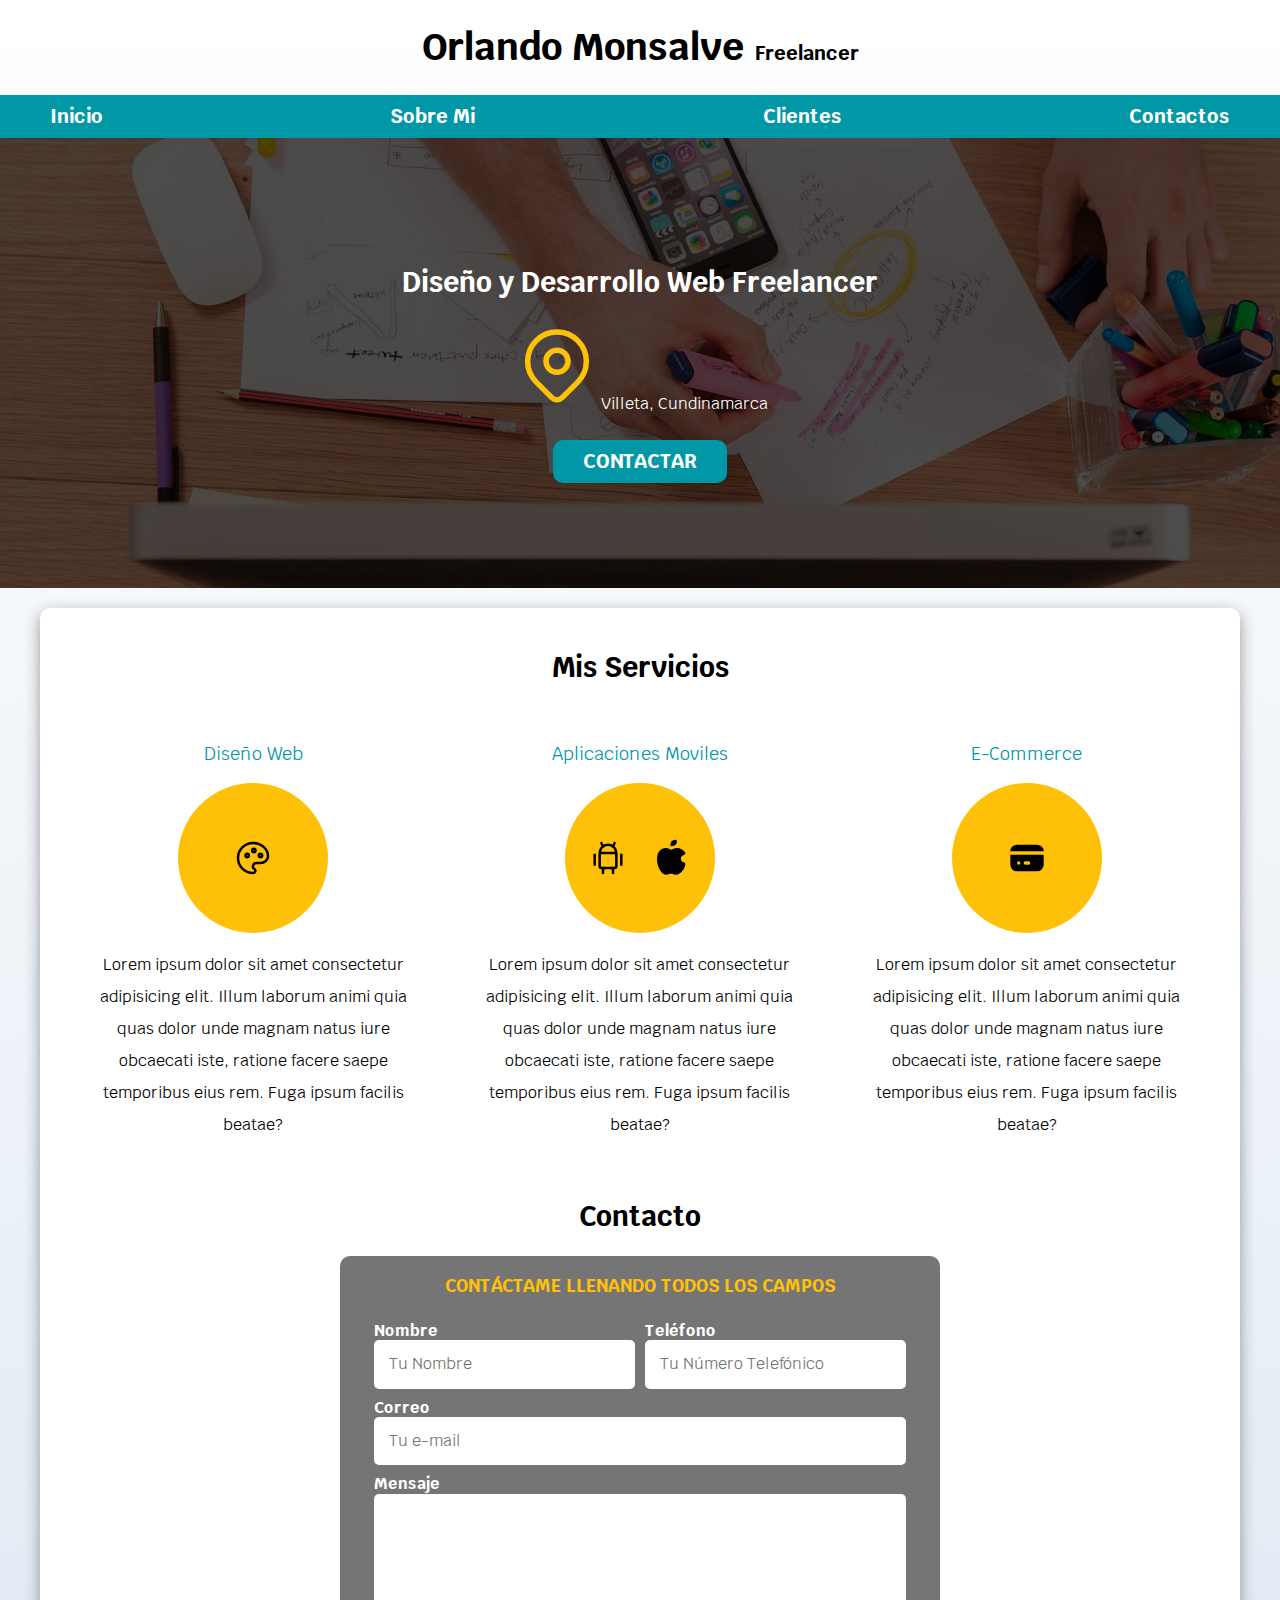
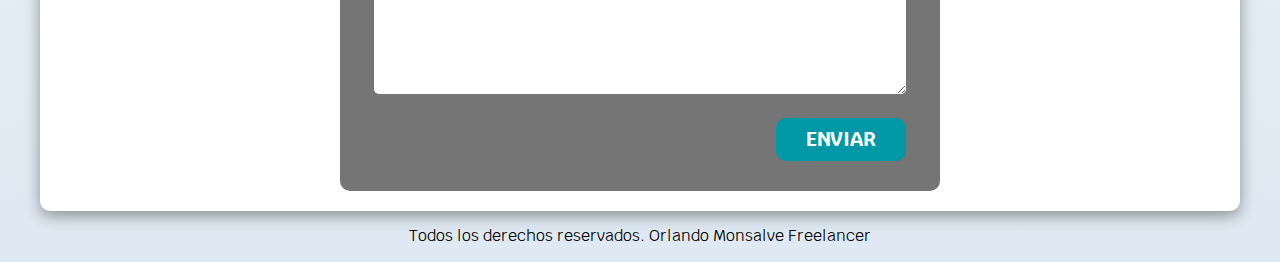
==== commit b9caf72e: "Final" ====
--- a/index.html
+++ b/index.html
@@ -229,7 +229,7 @@
       </section>
     </main>
 
-    <footer>
+    <footer class="footer">
       <p>Todos los derechos reservados. Orlando Monsalve Freelancer</p>
     </footer>
   </body>
--- a/css/styles.css
+++ b/css/styles.css
@@ -12,6 +12,15 @@
 html {
   font-size: 62.5%;
   box-sizing: border-box;
+  scroll-snap-type: y mandatory;
+}
+
+/* scroll snap */
+.servicios,
+.navegacion-principal,
+.formulario {
+  scroll-snap-align: center;
+  scroll-snap-stop: always;
 }
 
 *,
@@ -234,8 +243,19 @@
   color: var(--Primario);
 }
 
-/* .contenedor-campo {
-} */
+@media (min-width: 768px) {
+  .contenedor-campos {
+    display: grid;
+    grid-template-columns: repeat(2, 1fr);
+    column-gap: 1rem;
+  }
+
+  .campo:nth-child(3),
+  .campo:nth-child(4) {
+    grid-column: 1/3;
+  }
+}
+
 .campo {
   margin-bottom: 1rem;
 }
@@ -244,6 +264,9 @@
   font-weight: bold;
   margin-bottom: 0, 5rem;
   display: block;
+}
+.campo textarea {
+  height: 20rem;
 }
 
 .input-text {
@@ -252,3 +275,9 @@
   padding: 1.5rem;
   border-radius: 0.5rem;
 }
+
+/* footer */
+
+.footer {
+  text-align: center;
+}
--- a/css/styles.css
+++ b/css/styles.css
@@ -12,6 +12,15 @@
 html {
   font-size: 62.5%;
   box-sizing: border-box;
+  scroll-snap-type: y mandatory;
+}
+
+/* scroll snap */
+.servicios,
+.navegacion-principal,
+.formulario {
+  scroll-snap-align: center;
+  scroll-snap-stop: always;
 }
 
 *,
@@ -234,8 +243,19 @@
   color: var(--Primario);
 }
 
-/* .contenedor-campo {
-} */
+@media (min-width: 768px) {
+  .contenedor-campos {
+    display: grid;
+    grid-template-columns: repeat(2, 1fr);
+    column-gap: 1rem;
+  }
+
+  .campo:nth-child(3),
+  .campo:nth-child(4) {
+    grid-column: 1/3;
+  }
+}
+
 .campo {
   margin-bottom: 1rem;
 }
@@ -244,6 +264,9 @@
   font-weight: bold;
   margin-bottom: 0, 5rem;
   display: block;
+}
+.campo textarea {
+  height: 20rem;
 }
 
 .input-text {
@@ -252,3 +275,9 @@
   padding: 1.5rem;
   border-radius: 0.5rem;
 }
+
+/* footer */
+
+.footer {
+  text-align: center;
+}
